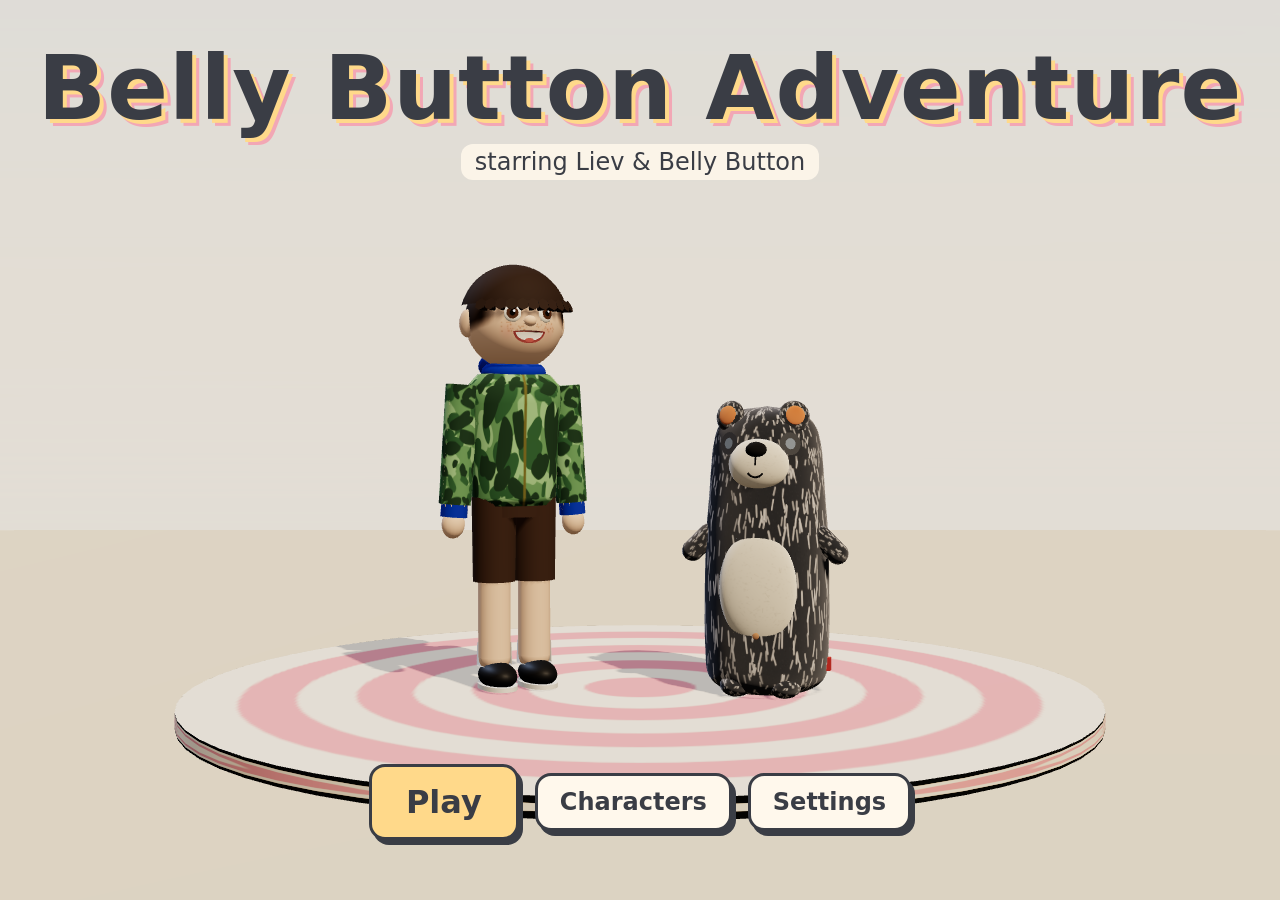
==== index.html @ d166a7c0 "Milestone 2: first playable scene" ====
<!doctype html>
<html lang="en">
<head>
  <meta charset="utf-8">
  <meta name="viewport" content="width=device-width, initial-scale=1">
  <title>Belly Button Adventure</title>
  <link rel="stylesheet" href="style.css">
  <script type="importmap">{ "imports": { "three": "./vendor/three.module.min.js" } }</script>
</head>
<body>
  <canvas id="game" tabindex="0"></canvas>
  <div id="ui"></div>
  <noscript>This game needs JavaScript turned on.</noscript>
  <script type="module" src="src/main.js"></script>
</body>
</html>
---- style.css ----
:root {
  --ink: #3A3D45; --paper: #FFF8EC; --paper2: #F3EAD8; --red: #C8473D; --mint: #A8D8B9; --pink: #F2A7B5; --blue: #7FB3E0; --orange: #D9824A;
  --font: "Chalkboard SE", "Marker Felt", "Comic Sans MS", "Comic Neue", system-ui, sans-serif;
}
* { box-sizing: border-box; }
html, body { margin: 0; height: 100%; overflow: hidden; background: #F3EAD8; font-family: var(--font); color: var(--ink); }
#game { position: fixed; inset: 0; width: 100vw; height: 100vh; display: block; outline: none; touch-action: none; }
/* The UI layer never blocks the game: only real buttons and panels catch clicks. */
#ui { position: fixed; inset: 0; pointer-events: none; }
.hidden { display: none !important; }

button { font-family: var(--font); color: var(--ink); cursor: pointer; }
.btn {
  pointer-events: auto; background: var(--paper); border: 3px solid var(--ink); border-radius: 16px;
  padding: 12px 22px; font-size: 24px; font-weight: bold; box-shadow: 4px 5px 0 var(--ink); margin: 6px;
  transition: transform .08s, box-shadow .08s, background .15s;
}
.btn:hover { background: #FFEFC9; transform: translate(-1px, -1px); box-shadow: 5px 6px 0 var(--ink); }
.btn:active { transform: translate(3px, 4px); box-shadow: 1px 1px 0 var(--ink); }
.btn.big { font-size: 32px; padding: 16px 34px; }
.btn.go { background: #FFD98A; }
.btn.sel { background: var(--mint); }
.btn.small { font-size: 19px; padding: 8px 14px; }

#hud { position: absolute; inset: 0; }
#hud-left { position: absolute; left: 18px; top: 16px; font-size: 24px; font-weight: bold; background: rgba(255,248,236,.92); border: 3px solid var(--ink); border-radius: 14px; padding: 8px 16px; }
#hud-left:empty { display: none; }
#hud-right { position: absolute; right: 16px; top: 14px; display: flex; gap: 8px; }
.pill { pointer-events: auto; background: rgba(255,248,236,.94); border: 3px solid var(--ink); border-radius: 30px; padding: 7px 14px; font-size: 19px; font-weight: bold; }
.pill b { background: var(--ink); color: var(--paper); border-radius: 6px; padding: 1px 6px; margin-right: 4px; font-size: 15px; }
.pill:hover { background: #FFEFC9; }
#hud-help { position: absolute; left: 18px; bottom: 16px; font-size: 18px; background: rgba(255,248,236,.86); border: 2px solid var(--ink); border-radius: 12px; padding: 6px 12px; max-width: 46vw; line-height: 1.45; }
#hud-help:empty { display: none; }
.key { display: inline-block; background: var(--ink); color: var(--paper); border-radius: 7px; padding: 0 8px; font-weight: bold; margin: 0 2px; }

#prompt { position: absolute; left: 50%; bottom: 13%; transform: translateX(-50%); background: var(--paper); border: 3px solid var(--ink); border-radius: 16px; padding: 10px 20px; font-size: 26px; font-weight: bold; box-shadow: 4px 5px 0 var(--ink); white-space: nowrap; }
#toast { position: absolute; left: 50%; top: 13%; transform: translateX(-50%); background: #FFF3C4; border: 3px solid var(--ink); border-radius: 16px; padding: 12px 22px; font-size: 25px; font-weight: bold; max-width: 80vw; text-align: center; box-shadow: 4px 5px 0 var(--ink); }
#edge { position: absolute; left: 50%; bottom: 24%; transform: translateX(-50%); background: #FFE1E1; border: 3px solid var(--ink); border-radius: 14px; padding: 10px 18px; font-size: 22px; font-weight: bold; max-width: 80vw; text-align: center; }
#arrow { position: absolute; left: 50%; top: 24%; transform: translateX(-50%); font-size: 64px; color: var(--red); text-shadow: 3px 3px 0 var(--paper), -2px -2px 0 var(--paper); }
#arrow div { transition: transform .2s; }
#fps { position: absolute; left: 50%; top: 8px; transform: translateX(-50%); font: bold 16px ui-monospace, Menlo, monospace; background: rgba(0,0,0,.65); color: #9EF59E; padding: 4px 10px; border-radius: 8px; }
#fade { position: absolute; inset: 0; opacity: 0; pointer-events: none; background: var(--paper); }

#screen { position: absolute; inset: 0; pointer-events: none; }
.backdrop { position: absolute; inset: 0; pointer-events: auto; display: flex; align-items: center; justify-content: center; background: rgba(58,61,69,.45); }
.backdrop.clear { background: transparent; pointer-events: none; }
.backdrop.clear .panel { pointer-events: auto; }
.panel { background: var(--paper); border: 4px solid var(--ink); border-radius: 22px; padding: 22px 30px; box-shadow: 7px 8px 0 var(--ink); max-width: min(92vw, 980px); max-height: 92vh; overflow: auto; text-align: center; }
.panel h1 { font-size: 44px; margin: 4px 0 10px; }
.panel h2 { font-size: 32px; margin: 4px 0 12px; }
.panel p { font-size: 22px; line-height: 1.4; margin: 8px 0; }
.row { display: flex; flex-wrap: wrap; justify-content: center; align-items: center; gap: 4px; }
.col { display: flex; flex-direction: column; align-items: stretch; }

/* Title screen */
.title-wrap { position: absolute; inset: 0; display: flex; flex-direction: column; align-items: center; justify-content: space-between; padding: 4vh 0 6vh; pointer-events: none; }
.title-wrap * { pointer-events: auto; }
.title { font-size: clamp(44px, 7vw, 92px); font-weight: bold; color: var(--ink); text-shadow: 4px 4px 0 #FFD98A, 7px 7px 0 var(--pink); margin: 0; letter-spacing: 1px; text-align: center; }
.subtitle { display: inline-block; font-size: 24px; margin-top: 4px; background: rgba(255,248,236,.85); padding: 4px 14px; border-radius: 12px; }

/* Character screen */
.select-wrap { position: absolute; inset: 0; pointer-events: none; }
.select-panel { position: absolute; left: 2.5vw; top: 50%; transform: translateY(-50%); width: min(430px, 40vw); pointer-events: auto; background: var(--paper); border: 4px solid var(--ink); border-radius: 22px; padding: 16px 18px; box-shadow: 7px 8px 0 var(--ink); max-height: 94vh; overflow: auto; }
.select-panel h2 { font-size: 30px; margin: 0 0 8px; text-align: center; }
.select-panel h3 { font-size: 21px; margin: 12px 0 4px; }
.select-panel .btn { font-size: 19px; padding: 8px 12px; margin: 4px; box-shadow: 3px 4px 0 var(--ink); }
.select-go { position: absolute; right: 4vw; bottom: 6vh; pointer-events: auto; }
.select-name { position: absolute; right: 4vw; top: 5vh; font-size: 40px; font-weight: bold; background: rgba(255,248,236,.9); border: 3px solid var(--ink); border-radius: 16px; padding: 6px 18px; }

/* Settings */
.setting { display: flex; align-items: center; justify-content: space-between; gap: 18px; font-size: 22px; margin: 10px 0; text-align: left; }
.setting input[type=range] { width: 220px; accent-color: var(--red); }

/* Map */
.map-box { position: relative; width: min(88vw, 900px); }
.map-box canvas { width: 100%; display: block; border: 3px solid var(--ink); border-radius: 12px; }
.map-spot { position: absolute; transform: translate(-50%, -50%); width: 9%; aspect-ratio: 1; border-radius: 50%; border: none; background: transparent; pointer-events: auto; }
.map-spot.open:hover { box-shadow: 0 0 0 5px #FFD98A; }
.map-spot.locked { cursor: default; }
.map-list { margin-top: 10px; font-size: 20px; }
.door-chip { display: inline-block; margin: 4px; padding: 6px 12px; border: 3px solid var(--ink); border-radius: 12px; background: #E8F4FF; font-weight: bold; font-size: 19px; pointer-events: auto; }

/* Admin */
.admin h2 { color: var(--red); }
.admin .btn { font-size: 17px; padding: 7px 12px; }
.admin-section { border-top: 2px dashed var(--ink); margin-top: 10px; padding-top: 6px; }
.admin-section h3 { margin: 4px 0; font-size: 20px; }
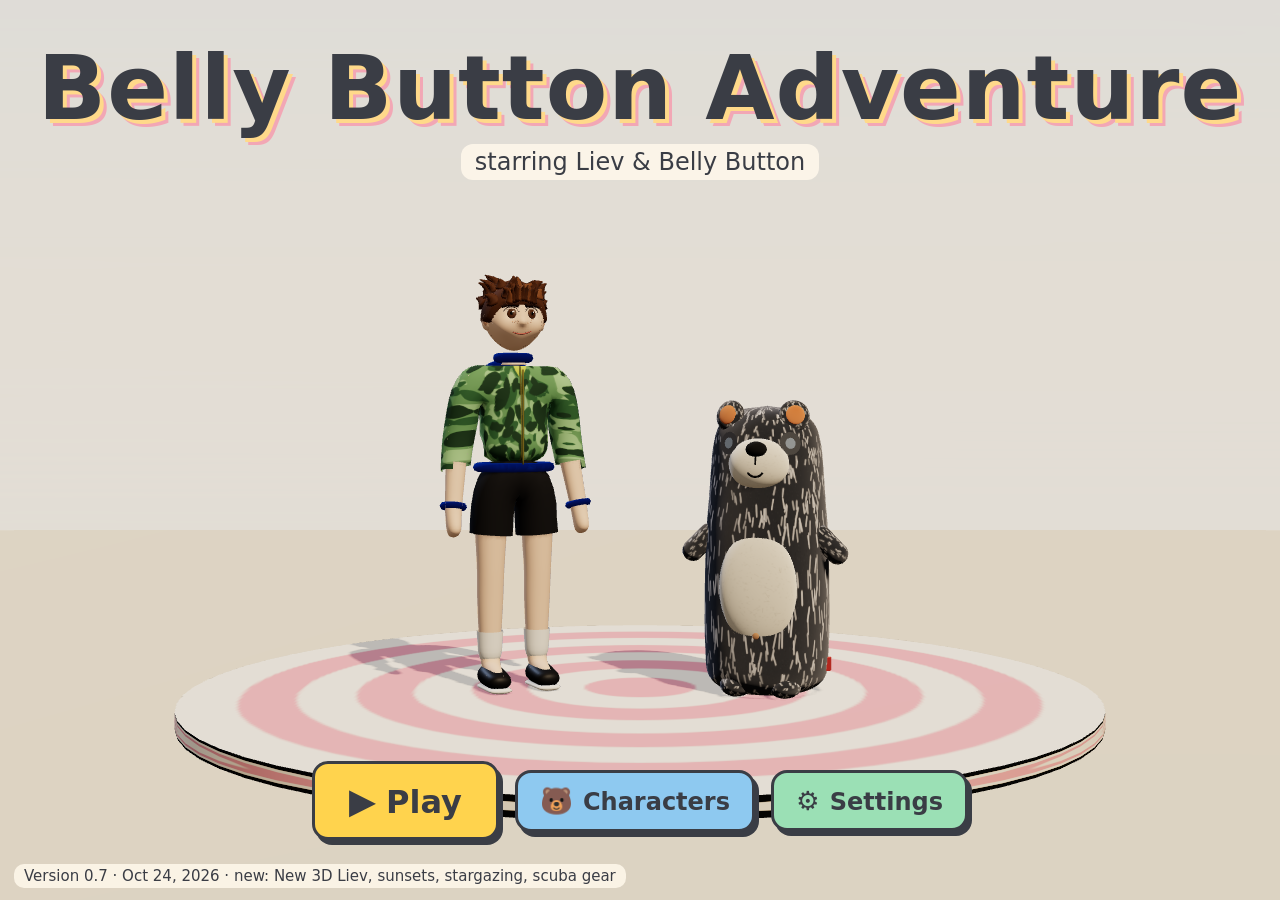
==== commit 29de4f35: "Version 0.7: new 3D Liev from Blender, real sunsets, stargazing, glowing waves, swim gear" ====
--- a/index.html
+++ b/index.html
@@ -5,7 +5,7 @@
   <meta name="viewport" content="width=device-width, initial-scale=1">
   <title>Belly Button Adventure</title>
   <link rel="stylesheet" href="style.css">
-  <script type="importmap">{ "imports": { "three": "./vendor/three.module.min.js" } }</script>
+  <script type="importmap">{ "imports": { "three": "./vendor/three.module.min.js", "three/addons/": "./vendor/addons/" } }</script>
 </head>
 <body>
   <canvas id="game" tabindex="0"></canvas>
--- a/style.css
+++ b/style.css
@@ -38,7 +38,21 @@
 #edge { position: absolute; left: 50%; bottom: 24%; transform: translateX(-50%); background: #FFE1E1; border: 3px solid var(--ink); border-radius: 14px; padding: 10px 18px; font-size: 22px; font-weight: bold; max-width: 80vw; text-align: center; }
 #arrow { position: absolute; left: 50%; top: 24%; transform: translateX(-50%); font-size: 64px; color: var(--red); text-shadow: 3px 3px 0 var(--paper), -2px -2px 0 var(--paper); }
 #arrow div { transition: transform .2s; }
-#fps { position: absolute; left: 50%; top: 8px; transform: translateX(-50%); font: bold 16px ui-monospace, Menlo, monospace; background: rgba(0,0,0,.65); color: #9EF59E; padding: 4px 10px; border-radius: 8px; }
+#fps { position: absolute; left: 50%; bottom: 8px; transform: translateX(-50%); font: bold 16px ui-monospace, Menlo, monospace; background: rgba(0,0,0,.65); color: #9EF59E; padding: 4px 10px; border-radius: 8px; }
+#timer { position: absolute; left: 50%; top: 14px; transform: translateX(-50%); font: bold 26px ui-monospace, Menlo, monospace; background: rgba(255,248,236,.95); border: 3px solid var(--ink); border-radius: 14px; padding: 4px 14px; }
+#timer small { font-size: 16px; opacity: .75; }
+#confetti { position: absolute; inset: 0; pointer-events: none; overflow: hidden; }
+#confetti i { position: absolute; top: -20px; width: 12px; height: 18px; border-radius: 3px; animation-name: fall; animation-timing-function: ease-in; animation-fill-mode: forwards; }
+@keyframes fall { to { top: 110vh; transform: rotate(720deg) translateX(40px); } }
+.record { font-size: 34px; color: var(--red); font-weight: bold; animation: pop .6s ease-out; }
+@keyframes pop { 0% { transform: scale(.3); } 70% { transform: scale(1.2); } 100% { transform: scale(1); } }
+/* Main menu: each button has its own color and picture */
+.btn .ico { display: inline-block; margin-right: 10px; font-size: 1.1em; }
+.menu-play { background: #FFD34D; } .menu-play:hover { background: #FFE37F; }
+.menu-chars { background: #8EC9F0; } .menu-chars:hover { background: #B3DAF5; }
+.menu-settings { background: #9BE0B5; } .menu-settings:hover { background: #BDEBCD; }
+.menu-new { background: #F7B3C8; } .menu-new:hover { background: #FACCDA; }
+.select-go { display: flex; gap: 8px; align-items: center; }
 #fade { position: absolute; inset: 0; opacity: 0; pointer-events: none; background: var(--paper); }
 
 #screen { position: absolute; inset: 0; pointer-events: none; }
@@ -85,3 +99,5 @@
 .admin .btn { font-size: 17px; padding: 7px 12px; }
 .admin-section { border-top: 2px dashed var(--ink); margin-top: 10px; padding-top: 6px; }
 .admin-section h3 { margin: 4px 0; font-size: 20px; }
+
+.version-tag { position: fixed; left: 14px; bottom: 12px; font-size: 15px; background: rgba(255,248,236,.85); padding: 3px 10px; border-radius: 10px; color: #3A3D45; }
